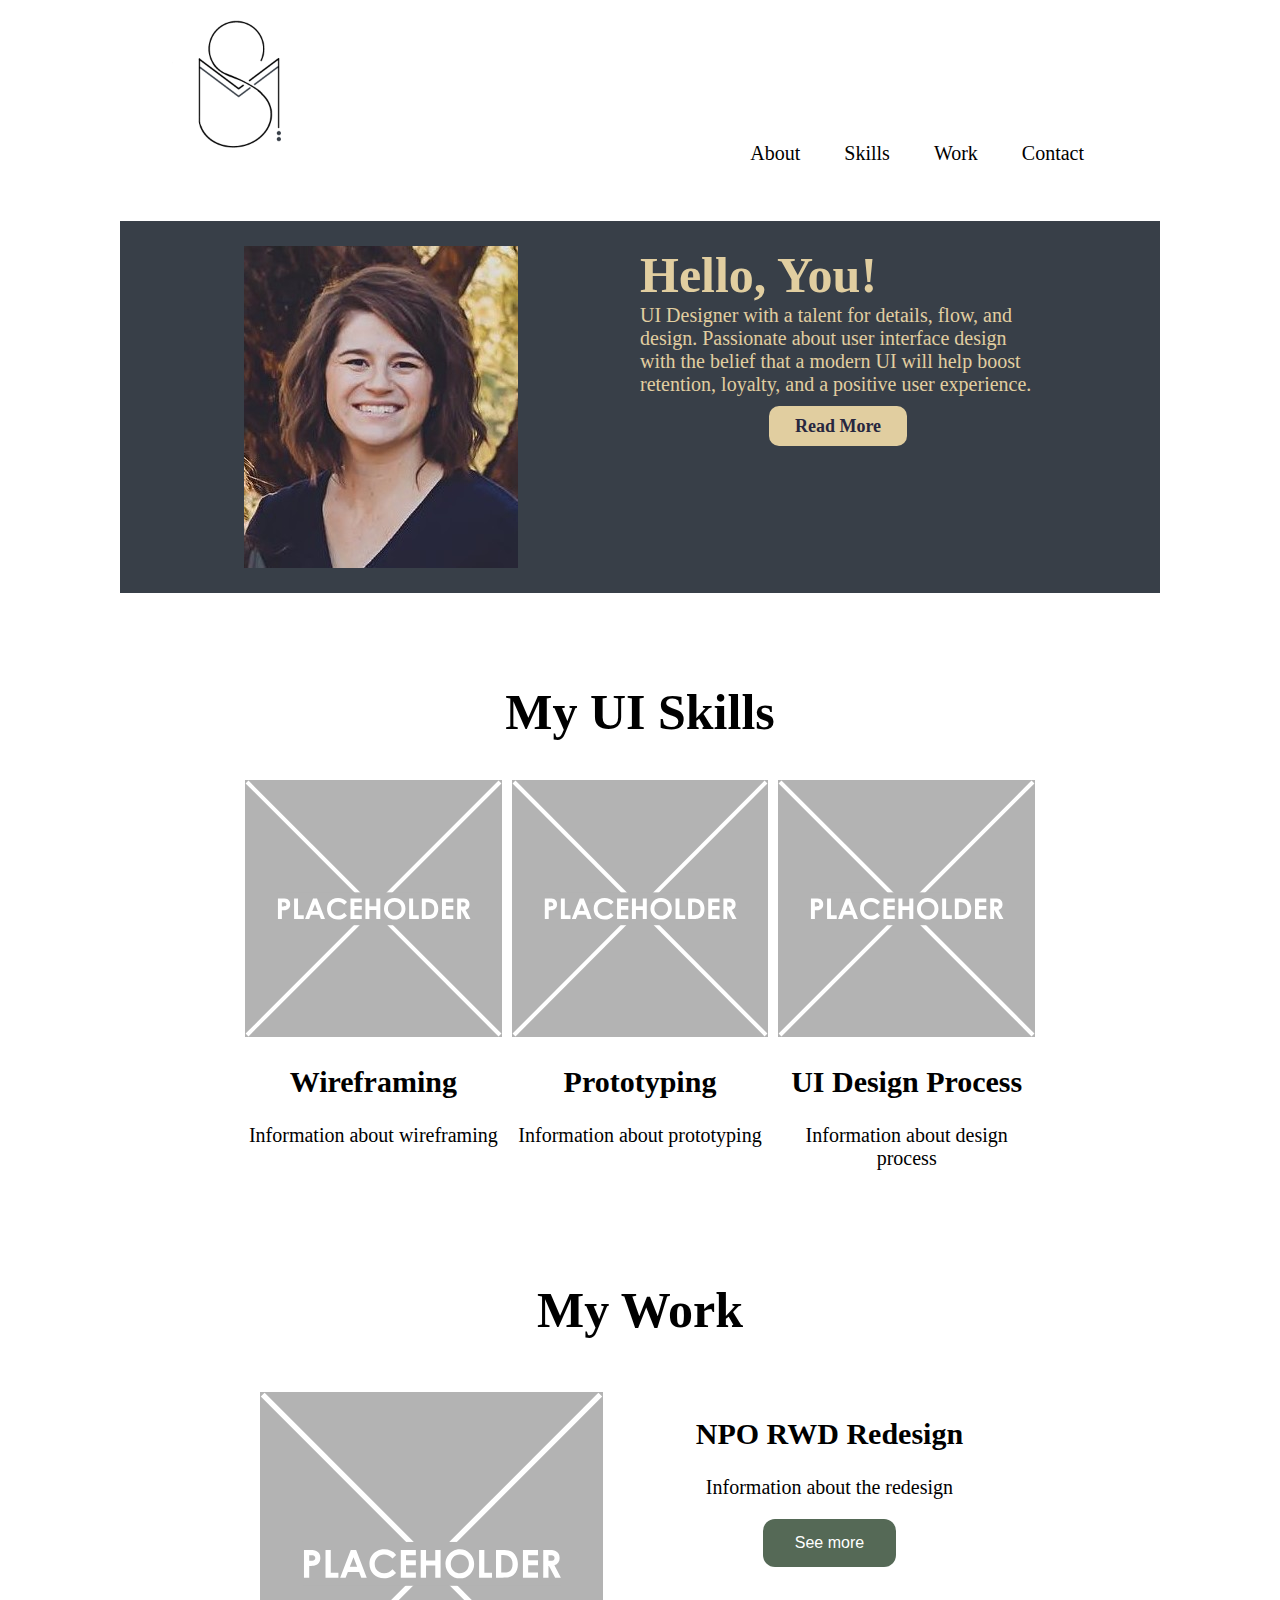
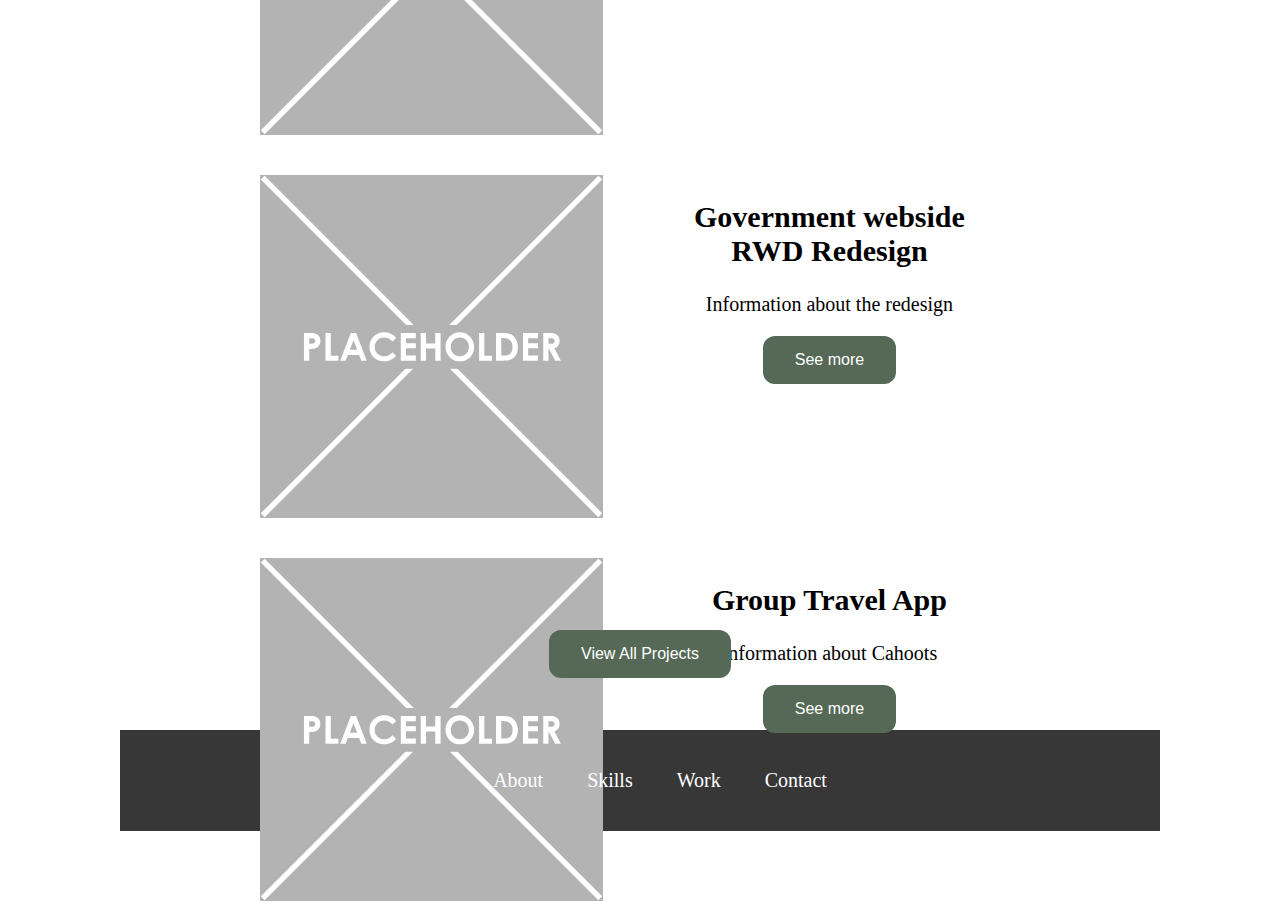
==== index.html @ 6eacf604 "Start" ====
<!DOCTYPE html>
<html>
    <head>
        <link rel="stylesheet" href="css/style.css">
        <script src="https://code.jquery.com/jquery-3.6.0.min.js"></script>
        <title>ShanTay Meikle Portfolio</title>
    </head>
    <body>
        <header class="navigation">
            <div class="inline-block logo">
                <img src="images\logo.png" alt="ShanTay Meikle Logo" height="150px">
            </div>
            <nav class="inline-block">
                <ul>
                    <li class="inline-block">About</li>
                    <li class="inline-block">Skills</li>
                    <li class="inline-block">Work</li>
                    <li class="inline-block">Contact</li>
                </ul>
            </nav>
        </header>
            
        <section class= "heroImg">
                <div class="content">
                    <img src="images\Headshot (2).jpg" alt="ShanTay Meikle Headshot">
                    <div id="wrapper">
                        <h1>
                            Hello, You!
                        </h1>
                        <p>
                            UI Designer with a talent for details, flow, and design. 
                            Passionate about user interface design with the belief 
                            that a modern UI will help boost retention, loyalty, 
                            and a positive user experience. 
                        </p>
                        <div id="extendedIntro" class="hidden">
                            <p>
                                Skills include wireframing and prototyping in Figma, 
                                and following the UI Design process. Life is too precious, 
                                and short, for subpar experiences. That is why I strive to 
                                create content that will improve the lives of the user.
                                 Users who feel better after their experience will continue 
                                 to use the product and recommend it to others. 
                            </p>
                        </div>
                        <a href="javascript:void();" class="readmore-btn" id="introReadMore-btn">Read More</a>
                        <a href="javascript:void();" class="readless-btn hidden" id="introReadLess-btn">Read Less</a>

                    </div>

                </div>
        </section>

<!--  My UX Skills section coded using CSS flex -->
        <section class= "uxSkills">
            
                <h1>
                    My UI Skills
                </h1>
                <div class="flexContainer">
                    <div id="skillsCard">
                        <img class="placeholder" src="images\Placeholder.svg" alt="Placeholder">
                        <h2>Wireframing</h2>
                        <p>Information about wireframing</p>
                    </div>

                    <div id="skillsCard">
                        <img class="placeholder" src="images\Placeholder.svg" alt="Placeholder">
                        <h2>Prototyping</h2>
                        <p>Information about prototyping</p>
                    </div>

                    <div id="skillsCard">
                        <img class="placeholder" src="images\Placeholder.svg" alt="Placeholder">
                        <h2>UI Design Process</h2>
                        <p>Information about design process</p>
                    </div>
                </div>
        </section>

<!-- My Work Section Constructed using CSS Grid -->
        <section class= myWork>
            
            <h1>
                My Work
            </h1>
            <div class="workGrid">
                <div class="npoImg" id="workCardImg">
                    <img class="placeholder" src="images\Placeholder.svg" alt="Placeholder">
                </div>
                <div class="npo" id="workCard">
                    <h2>NPO RWD Redesign</h2>
                    <p>Information about the redesign</p>
                    <button class="caseStudyButton">See more</button>
                </div>

                <div class="govImg" id="workCardImg">
                    <img class="placeholder" src="images\Placeholder.svg" alt="Placeholder">
                </div>
                <div class="gov" id="workCard">
                    <h2>Government webside <br> RWD Redesign</h2>
                    <p>Information about the redesign</p>
                    <button class="caseStudyButton">See more</button>
                </div>

                <div class="travelImg" id="workCardImg">
                    <img class="placeholder" src="images\Placeholder.svg" alt="Placeholder">
                </div>
                <div class="travel" id="workCard">
                    <h2>Group Travel App</h2>
                    <p>Information about Cahoots</p>
                    <button class="caseStudyButton">See more</button>
                </div>
            </div>
            <div>
                <button class="btn">View All Projects</button> 
            </div>
        </section>


        <footer>
            <ul> 
                <li class="inline-block">About</li>
                <li class="inline-block">Skills</li>
                <li class="inline-block">Work</li>
                <li class="inline-block">Contact</li>
            </ul>
        </footer>
    </body>
    <script src="js/index.js"></script>
</html>
---- css/style.css ----
body{
    text-align: center; 
    margin: auto 120px;
}
 h1 {
    font-size: 50px;
 }
 h2 {
     font-size: 30px;
 }
p {
    font-size: 20px;
}


/*Nav Bar, Logo, summary and img*/
.inline-block{
    display: inline-block;
    vertical-align: center;
    padding: 20px;
}

.logo{
    padding: 1%;
}

nav { 
    width: 73%;
    padding: 1%;
 }
 nav li{
     padding-bottom: 0px;
     padding-top: 0px; 
     font-size: 20px;
 }

ul {
    width :50%;
    margin-left: auto;
}

.heroImg{
    /*height: 600px;*/
    padding: 25px;
    margin-bottom: 10vh;  
    background-color: #383F48;
   
}

#wrapper a{
    background-color: #E1CEA0;
    color: #27273F;
    text-decoration: none;
    padding: 10px 26px;
    background: #E1CEA0;
    border-radius: 10px;
    font-weight: bold;
    font-size: 18px;
    align-items: right;
}
#wrapper a:hover {
    letter-spacing: 3px;
}

.content h1, p{
    color: #E1CEA0;
    text-align: left;
    
}

.content h1 {
    font-size: 50px;
    margin: 0px;
    
}

.content p {
    font-size: 20px;
    margin-top: 0px;
}

.content img{
    grid-area: img;
    height: 100%;
}
/*#wrapper{
    grid-area: wrapper;
}*/

.content{
    width: 80%;
    margin: 0 auto;
    display: grid;
    grid-template-columns: 1fr 1fr;
    
    grid-template-areas: 
    'img' 'wrapper';
   
}

.hidden {
    display: none;
}


button, .btn {
    background-color: #556956; 
    border: none;
    color: white;
    padding: 15px 32px;
    text-align: center;
    text-decoration: none;
    display: inline-block;
    font-size: 16px;
    border-radius: 12px;
  }

button:hover, .btn:hover {
    background-color: #f0ebee; 
    color: rgb(15, 15, 15);
  }


.btn {
    margin-top: 5%;
}
/*Footer CSS*/

footer{
    background-color:#373738 ;
    padding: 3px;
    text-align: center;
}

footer ul {
    display: inline-block;
    vertical-align: top;
}

footer li {
    color: white;
    font-size: 20px;
} 

/*Skills Section CSS*/

#skillsCard .placeholder {
    width: 100%;
    margin: 0 auto;
}

#skillsCard p {
    color: black;
    text-align: center;
}



.flexContainer {
    display: flex;
    flex-direction: row;
    margin: auto 120px;
}

.flexContainer div{
    width: 33%;
    padding: 5px;
}

/*My Work Section CSS*/
.myWork {
    padding-top: 5%;
    padding-bottom: 5%;
}

.workGrid {
    display: grid;
    grid-template-columns: auto;
    grid-template-rows: auto;
    grid-template-areas: 
    'npoImg npo'
    'govImg gov'
    'travelImg travel';
    margin: auto 120px;
}

#workCard p {
    color: black;
    text-align: center;
}

#workCardImg .placeholder {
 height: 100%;
}
#workCard {
    align-items: center;

}
.npo {
    grid-area: npo;
    padding: 20px;
}
.npoImg {
    grid-area: npoImg;
    padding: 20px;
}
.gov {
    grid-area: gov;
    padding: 20px;
}
.govImg {
    grid-area: govImg;
    padding: 20px;
}
.travel {
    grid-area: travel;
    padding: 20px;
}
.travelImg {
    grid-area: travelImg;
    padding: 20px;
}




/*Responsive for mobile*/
@media (max-width: 600px){
    body {
        margin: auto 0;
    }
    .content {
        display: inline-block;
    }
    .flexContainer {
        display: flex;
        flex-direction: column;   
    }

    .flexContainer div{
        width: 100%;
    }

    .workGrid {
        display: grid;
        grid-template-columns: 1fr 1fr;
        grid-template-areas: 
        'npoImg npo'
        'govImg gov'
        'travelImg travel';
        
        margin: auto;
    }


 /*NAV and Header*/
    .inline-block{
        display: inline-block;
        vertical-align: center;
        padding: 20px;
    }
    
    .logo{
        padding: 1%;
    }
    
    nav { 
        width: 100%;
        padding: 1%;
     }
    
    ul {
        width :100%;
        padding: 0;
    }
    
}
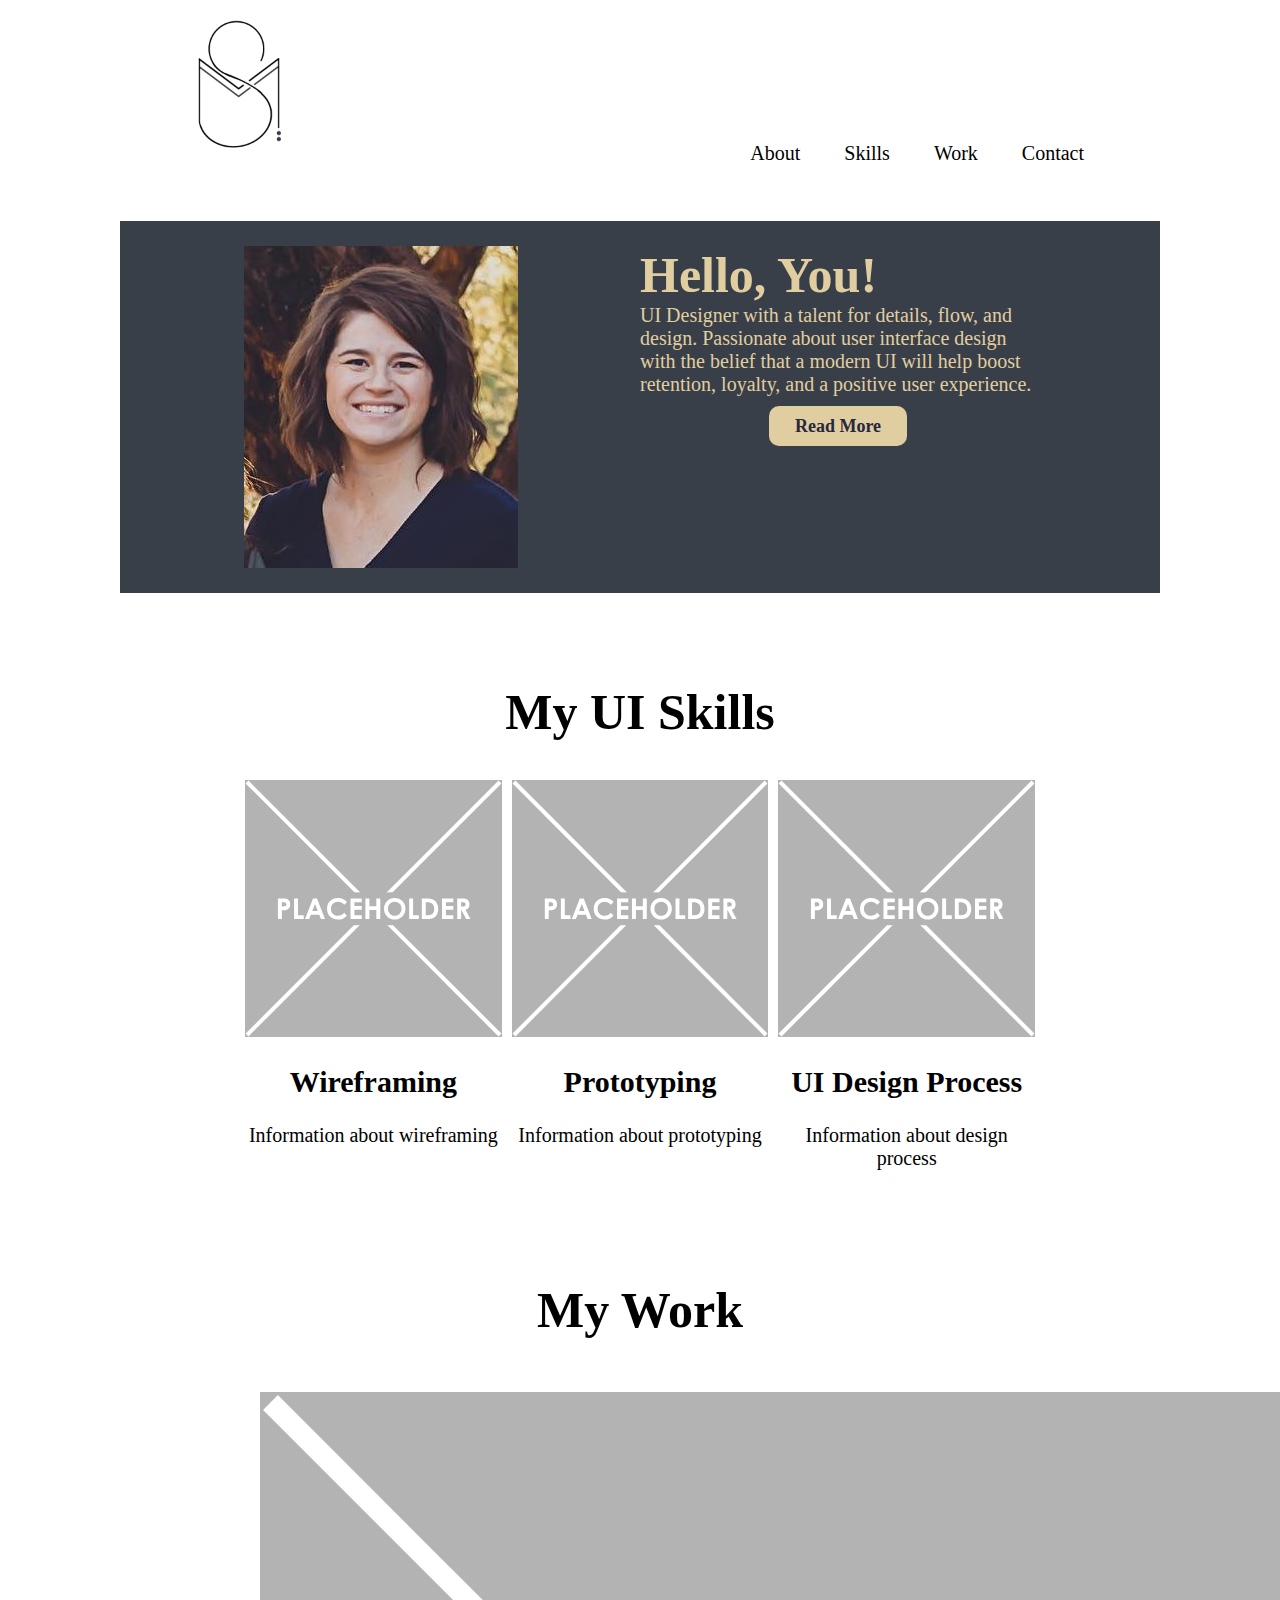
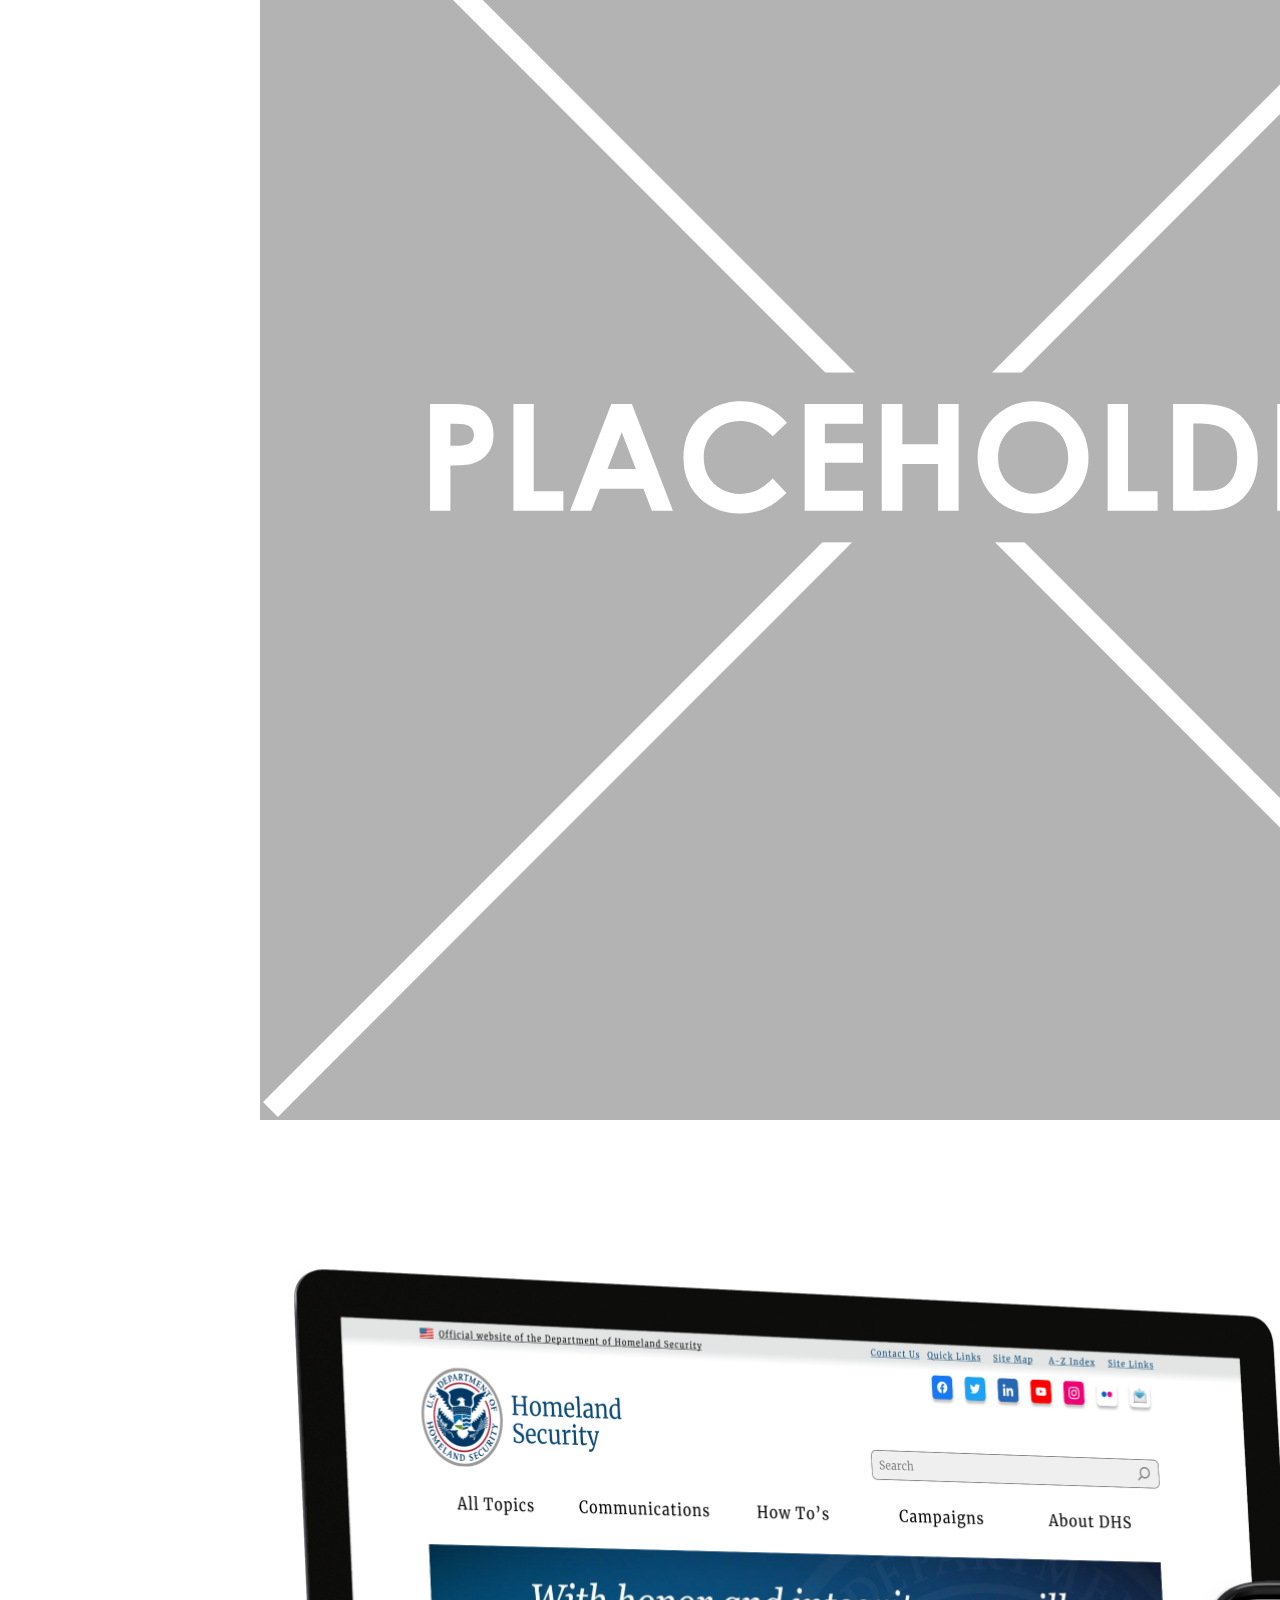
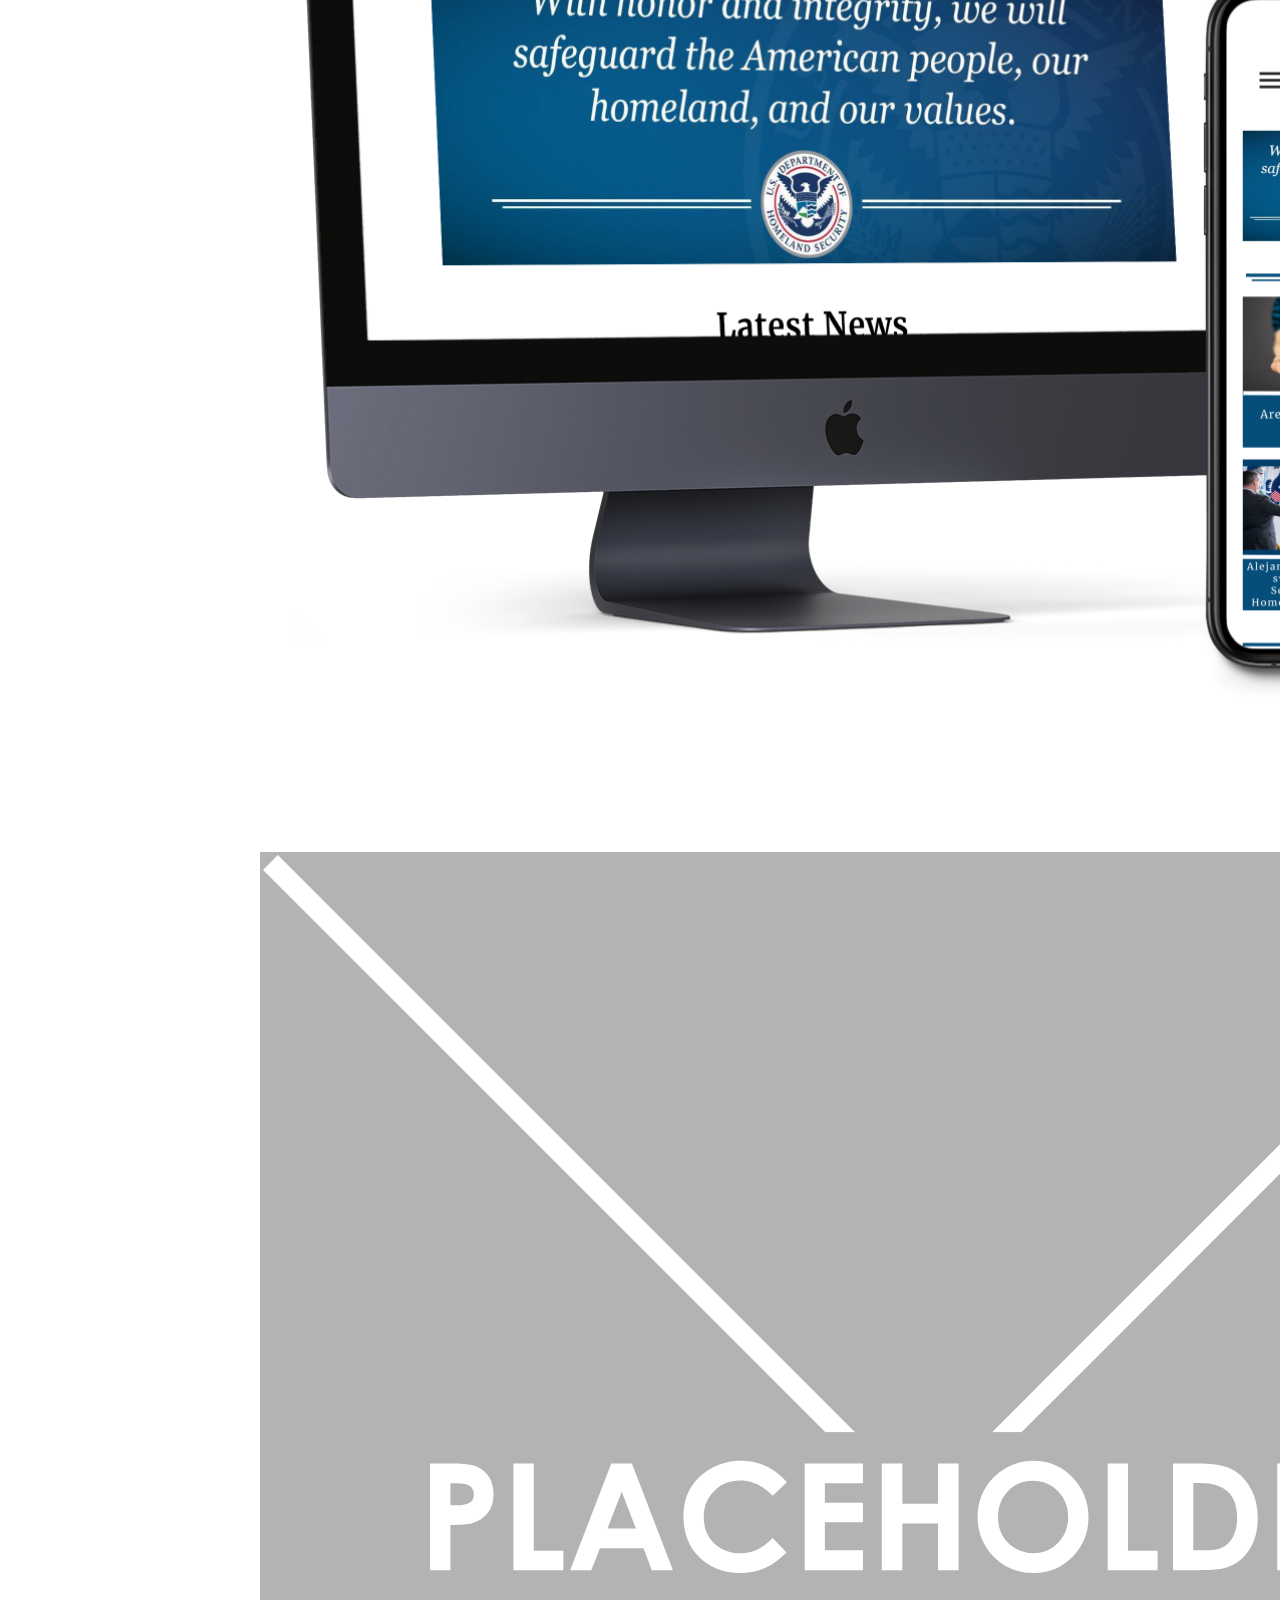
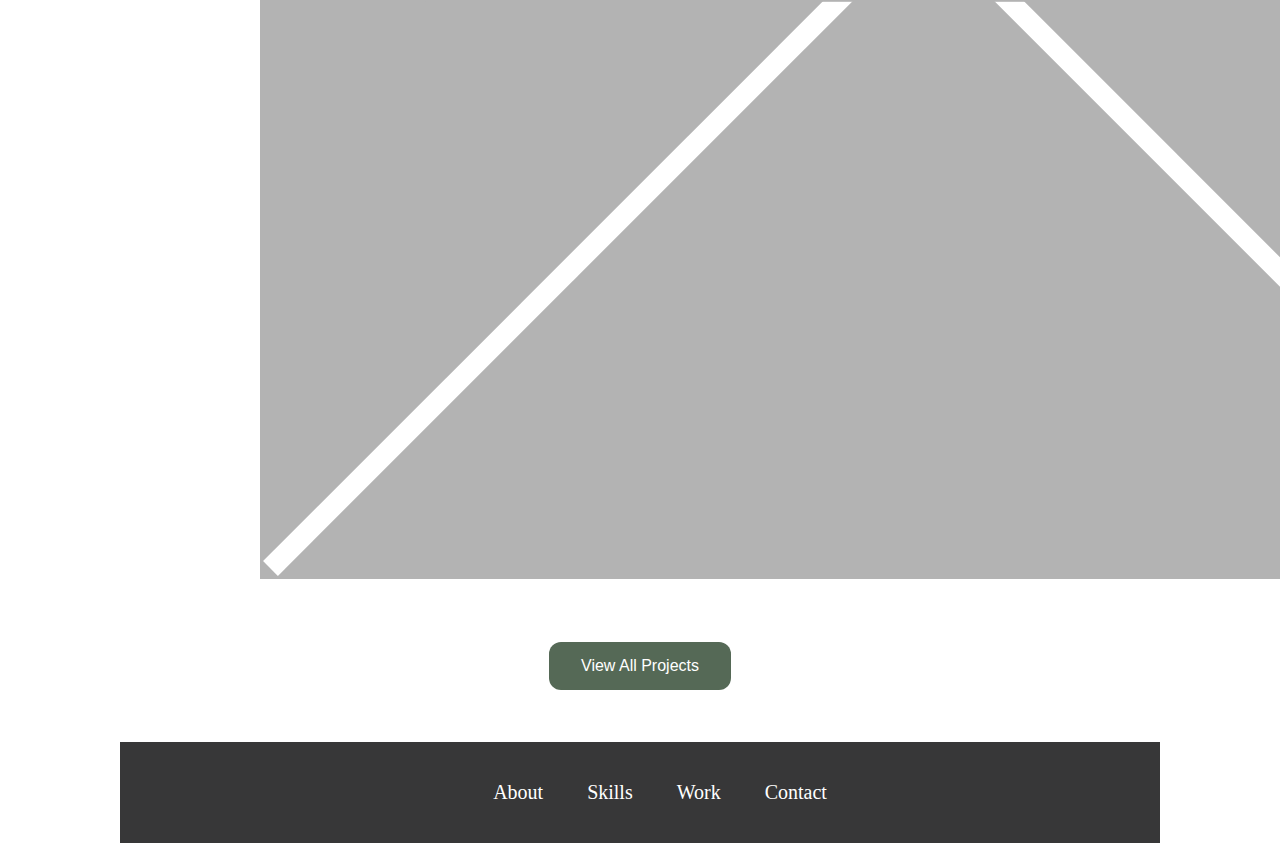
==== commit 3b9a0ba1: "image add" ====
--- a/index.html
+++ b/index.html
@@ -95,7 +95,7 @@
                 </div>
 
                 <div class="govImg" id="workCardImg">
-                    <img class="placeholder" src="images\Placeholder.svg" alt="Placeholder">
+                    <img class="placeholder" src="images\iMac Pro_iPhone X DHS homepage mockup.png" alt="Placeholder">
                 </div>
                 <div class="gov" id="workCard">
                     <h2>Government webside <br> RWD Redesign</h2>
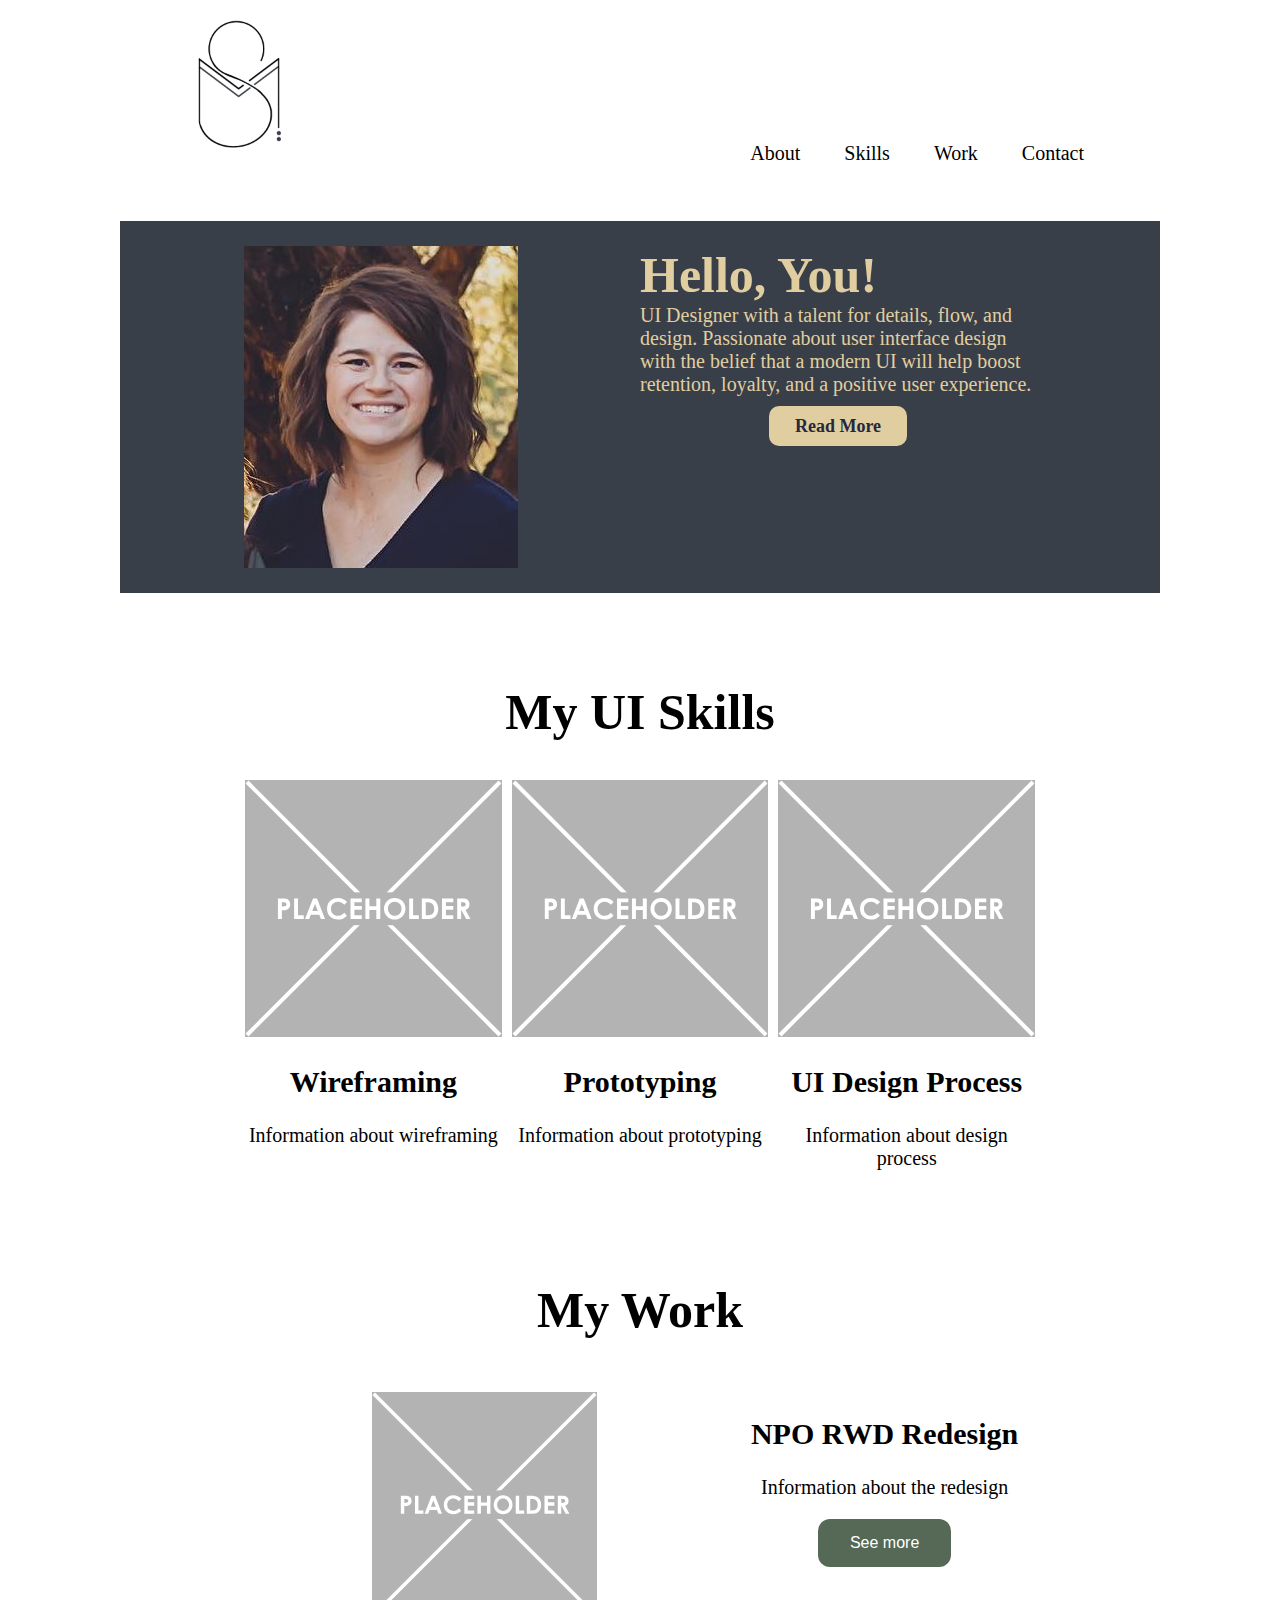
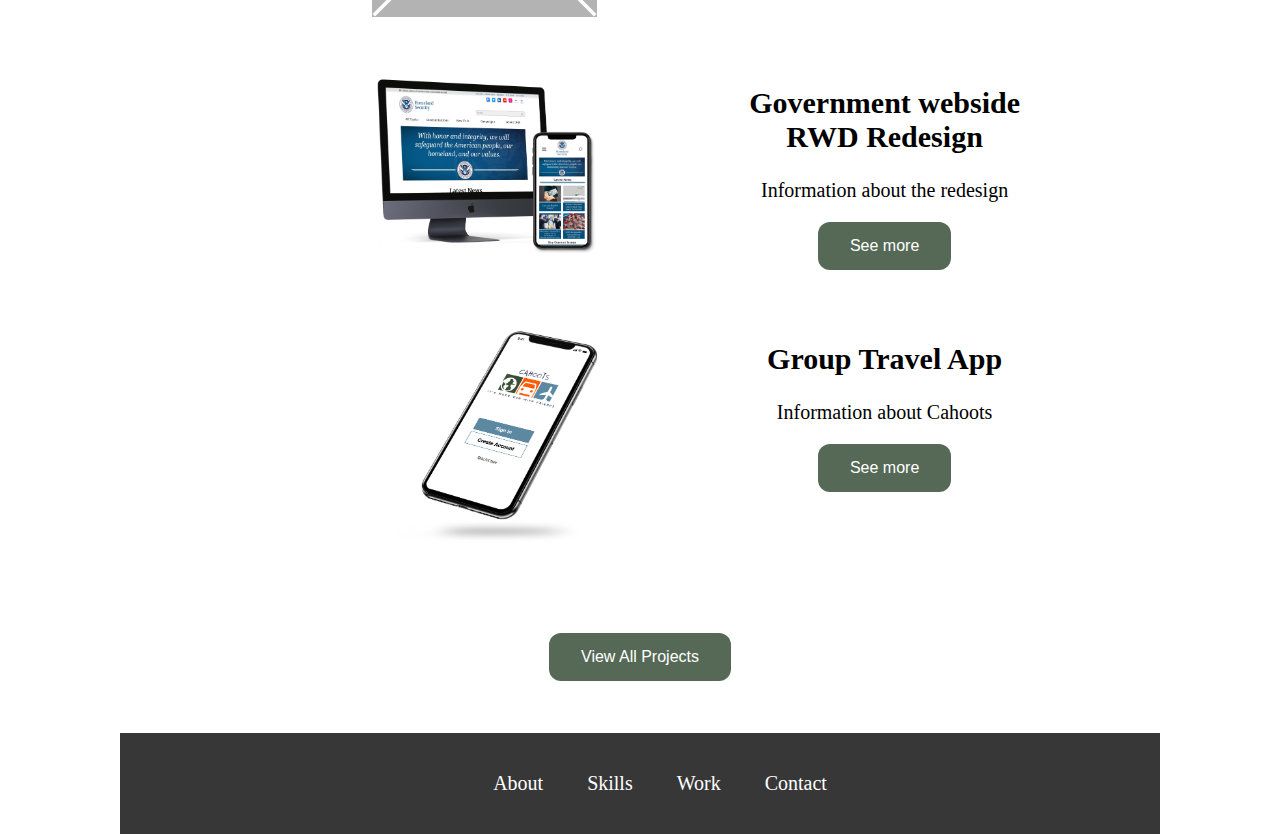
==== commit 0a98fdc4: "add image 2" ====
--- a/index.html
+++ b/index.html
@@ -104,7 +104,7 @@
                 </div>
 
                 <div class="travelImg" id="workCardImg">
-                    <img class="placeholder" src="images\Placeholder.svg" alt="Placeholder">
+                    <img class="placeholder" src="images\Login screen - iPhone X Flying Mockup.png" alt="Placeholder">
                 </div>
                 <div class="travel" id="workCard">
                     <h2>Group Travel App</h2>
--- a/css/style.css
+++ b/css/style.css
@@ -190,7 +190,7 @@
 }
 
 #workCardImg .placeholder {
- height: 100%;
+ width: 50%;
 }
 #workCard {
     align-items: center;
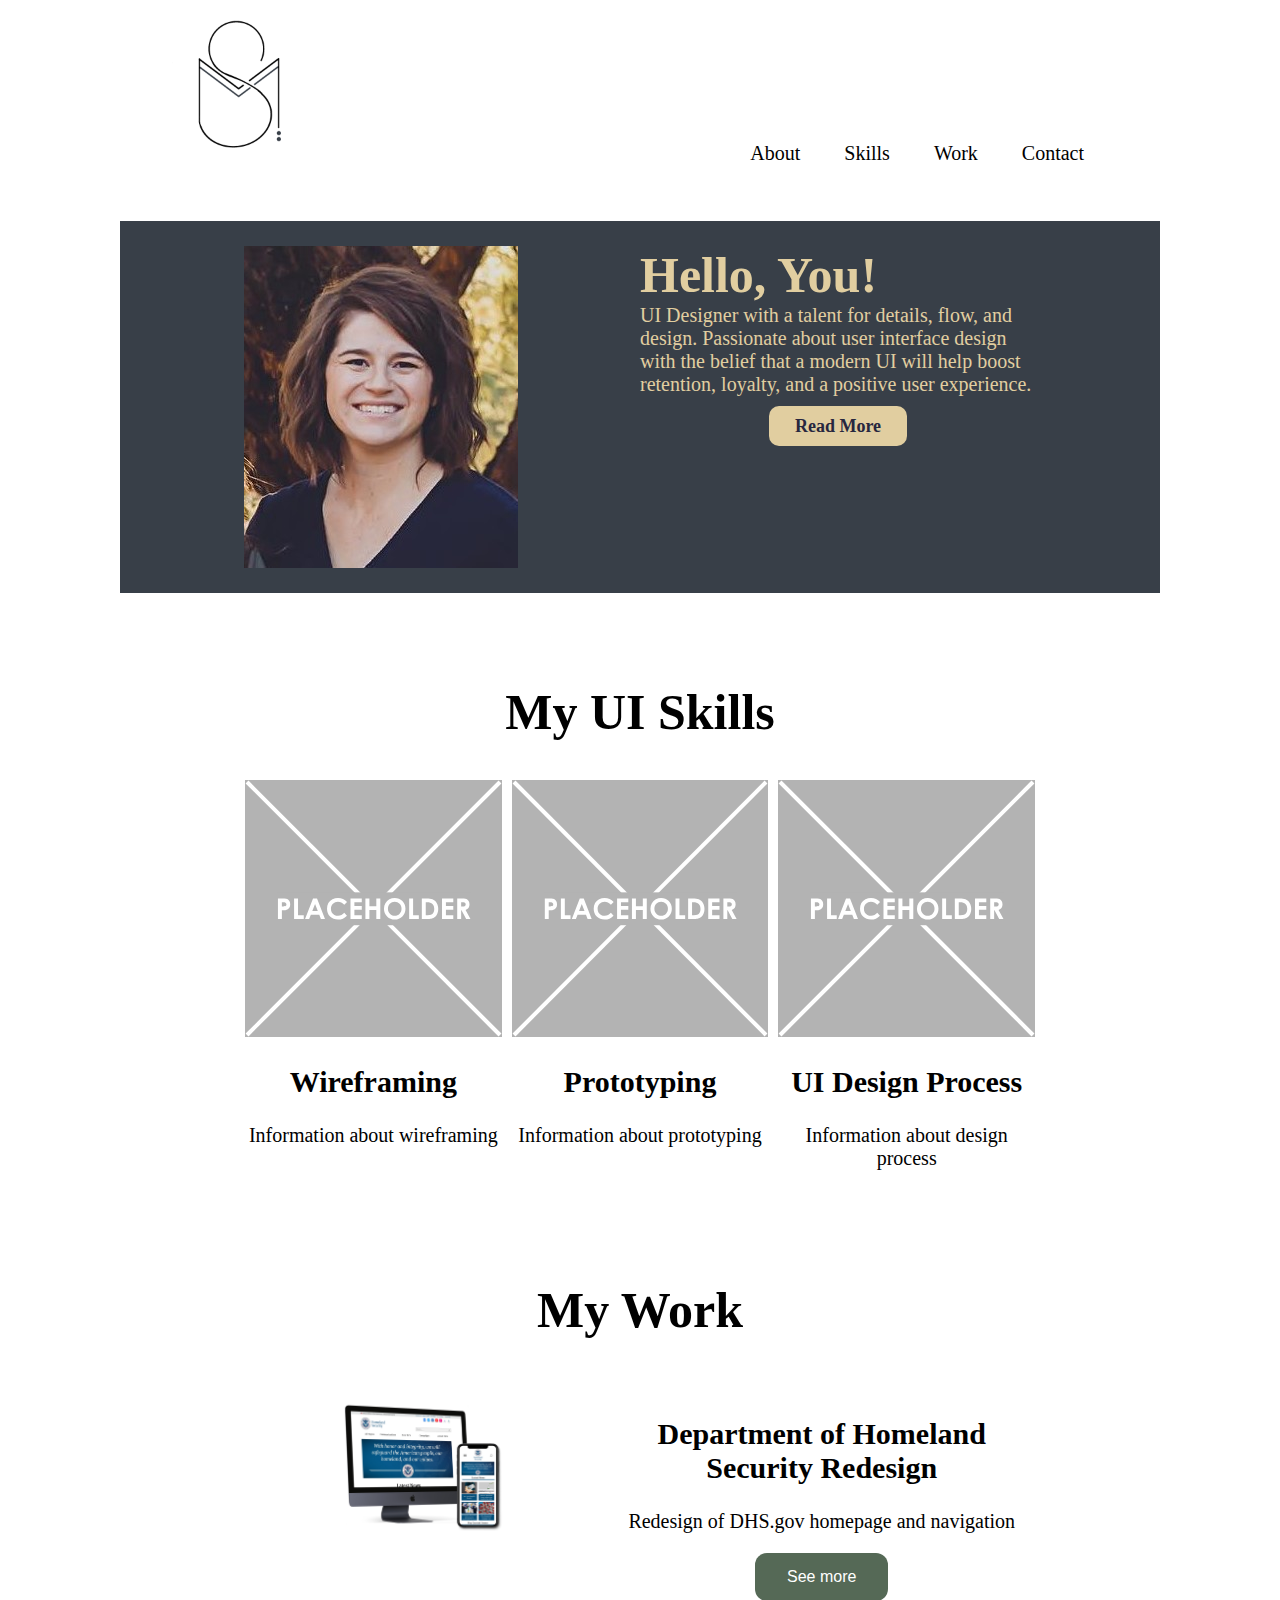
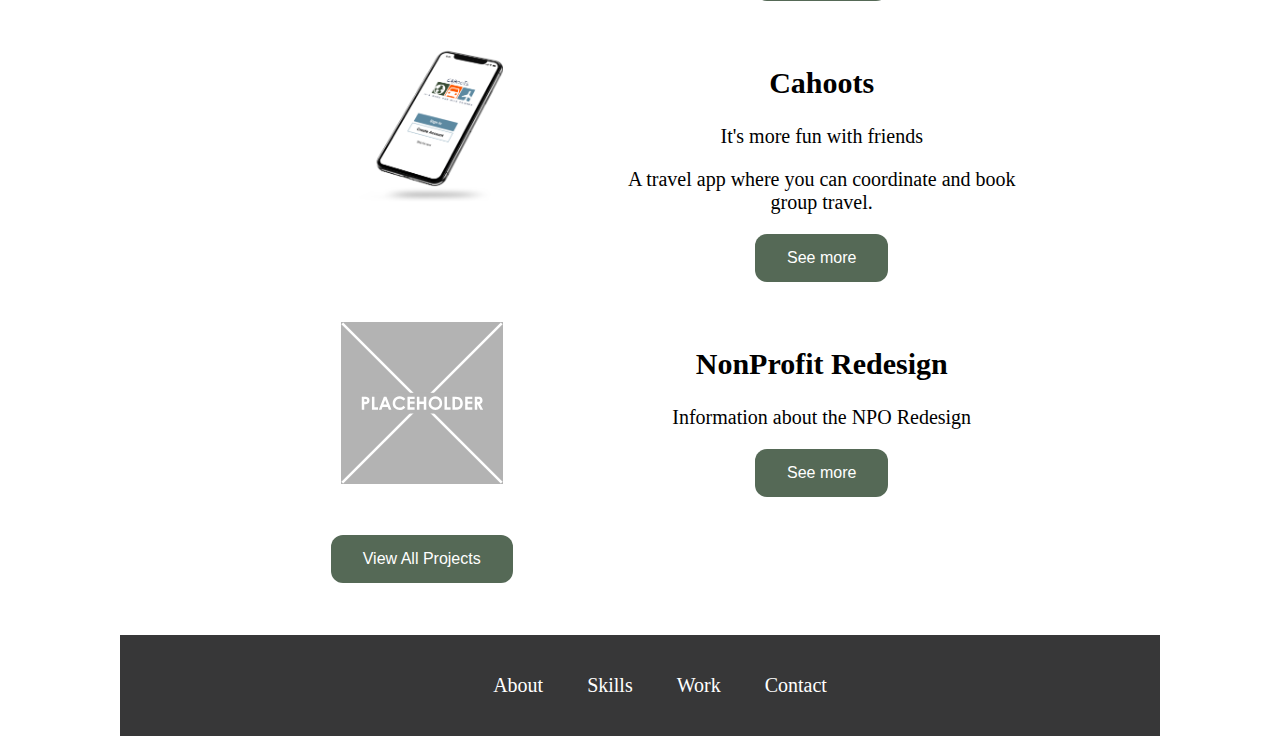
==== commit 3f068e02: "progress" ====
--- a/index.html
+++ b/index.html
@@ -85,36 +85,38 @@
                 My Work
             </h1>
             <div class="workGrid">
-                <div class="npoImg" id="workCardImg">
-                    <img class="placeholder" src="images\Placeholder.svg" alt="Placeholder">
-                </div>
-                <div class="npo" id="workCard">
-                    <h2>NPO RWD Redesign</h2>
-                    <p>Information about the redesign</p>
-                    <button class="caseStudyButton">See more</button>
-                </div>
-
                 <div class="govImg" id="workCardImg">
                     <img class="placeholder" src="images\iMac Pro_iPhone X DHS homepage mockup.png" alt="Placeholder">
                 </div>
                 <div class="gov" id="workCard">
-                    <h2>Government webside <br> RWD Redesign</h2>
-                    <p>Information about the redesign</p>
-                    <button class="caseStudyButton">See more</button>
+                    <h2>Department of Homeland Security Redesign</h2>
+                    <p>Redesign of DHS.gov homepage and navigation</p>
+                    <button class="caseStudyButton" onclick="document.location='dhsCaseStudy.html'"></a>See more</button>
                 </div>
 
                 <div class="travelImg" id="workCardImg">
                     <img class="placeholder" src="images\Login screen - iPhone X Flying Mockup.png" alt="Placeholder">
                 </div>
                 <div class="travel" id="workCard">
-                    <h2>Group Travel App</h2>
-                    <p>Information about Cahoots</p>
+                    <h2>Cahoots</h2>
+                    <p>It's more fun with friends</p>
+                    <p>A travel app where you can coordinate and book group travel.</p>
                     <button class="caseStudyButton">See more</button>
                 </div>
-            </div>
-            <div>
-                <button class="btn">View All Projects</button> 
-            </div>
+                
+                <div class="npoImg" id="workCardImg">
+                    <img class="placeholder" src="images\Placeholder.svg" alt="Placeholder">
+                </div>
+                <div class="npo" id="workCard">
+                    <h2>NonProfit Redesign</h2>
+                    <p>Information about the NPO Redesign</p>
+                    <button class="caseStudyButton">See more</button>
+                </div>
+                
+                <div>
+                    <button class="btn">View All Projects</button> 
+                </div>
+            </div>  
         </section>
 
 
--- a/css/style.css
+++ b/css/style.css
@@ -39,6 +39,8 @@
     margin-left: auto;
 }
 
+
+/* Hero Section */
 .heroImg{
     /*height: 600px;*/
     padding: 25px;
@@ -83,9 +85,6 @@
     grid-area: img;
     height: 100%;
 }
-/*#wrapper{
-    grid-area: wrapper;
-}*/
 
 .content{
     width: 80%;
@@ -178,9 +177,9 @@
     grid-template-columns: auto;
     grid-template-rows: auto;
     grid-template-areas: 
-    'npoImg npo'
     'govImg gov'
-    'travelImg travel';
+    'travelImg travel'
+    'npoImg npo';
     margin: auto 120px;
 }
 
